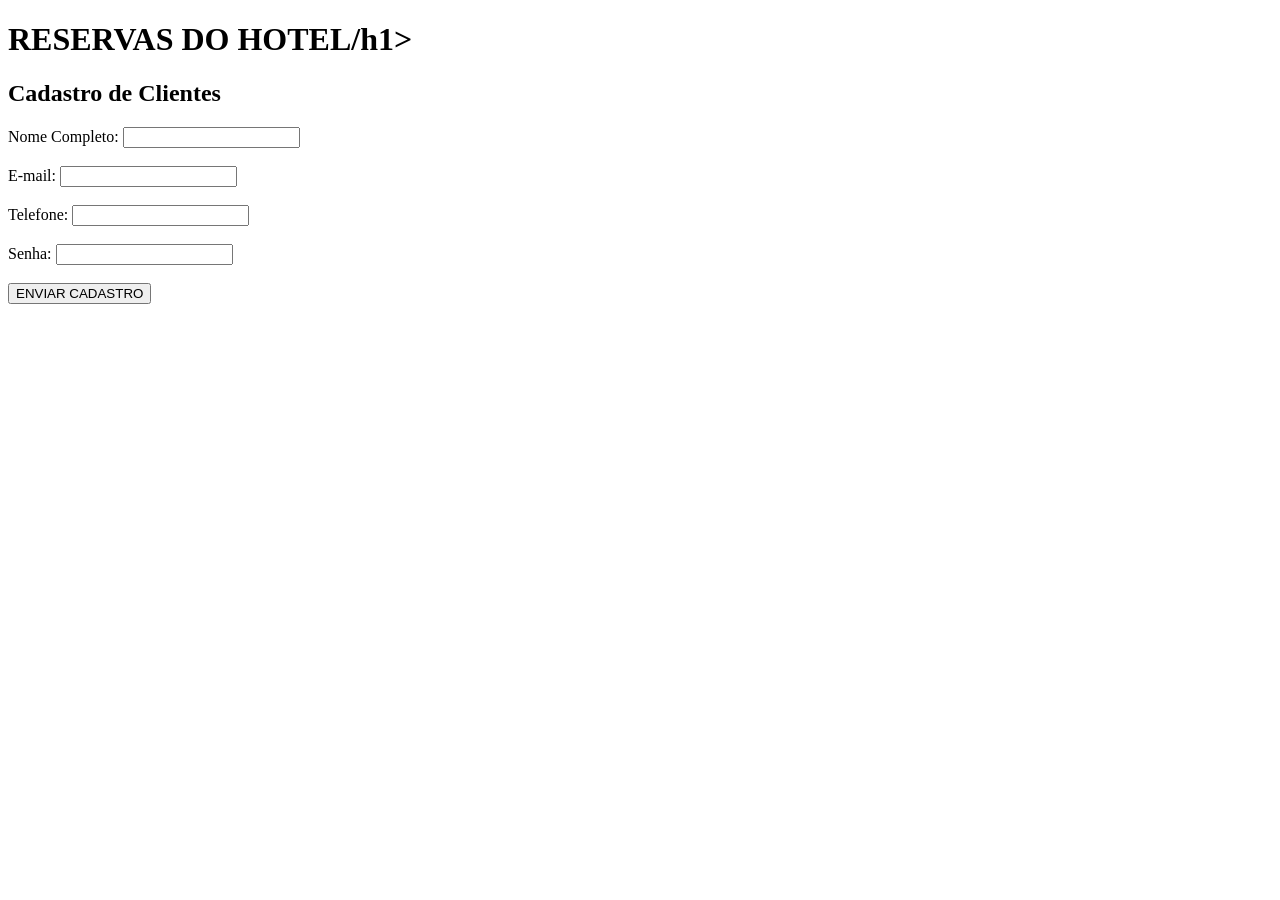
==== cadastro_cliente.html @ 5499211c "tela de login pronta" ====
<!DOCTYPE html>
<html lang="en">
<head>
    <meta charset="UTF-8">
    <meta name="viewport" content="width=device-width, initial-scale=1.0">
    <title>Cadastro de Clientes!</title>
    <link rel="stylesheet" href="style.css">
</head>
<body>
    <h1>RESERVAS DO HOTEL/h1>
    <h2>Cadastro de Clientes</h2>
    <form action="login.html" method="post">
        <label for="nome">Nome Completo:</label>
        <input type="text" name="nome" id="nome">
        <br><br>

        <label for="email">E-mail:</label>
        <input type="email" name="email" id="email">
        <br><br>

        <label for="telefone">Telefone:</label>
        <input type="number" name="telefone" id="telefone">
        <br><br>

        <label for="senha">Senha:</label>
        <input type="password" name="senha" id="senha">
        <br><br>

        <button>ENVIAR CADASTRO</button>
    </form>
</body>
</html>
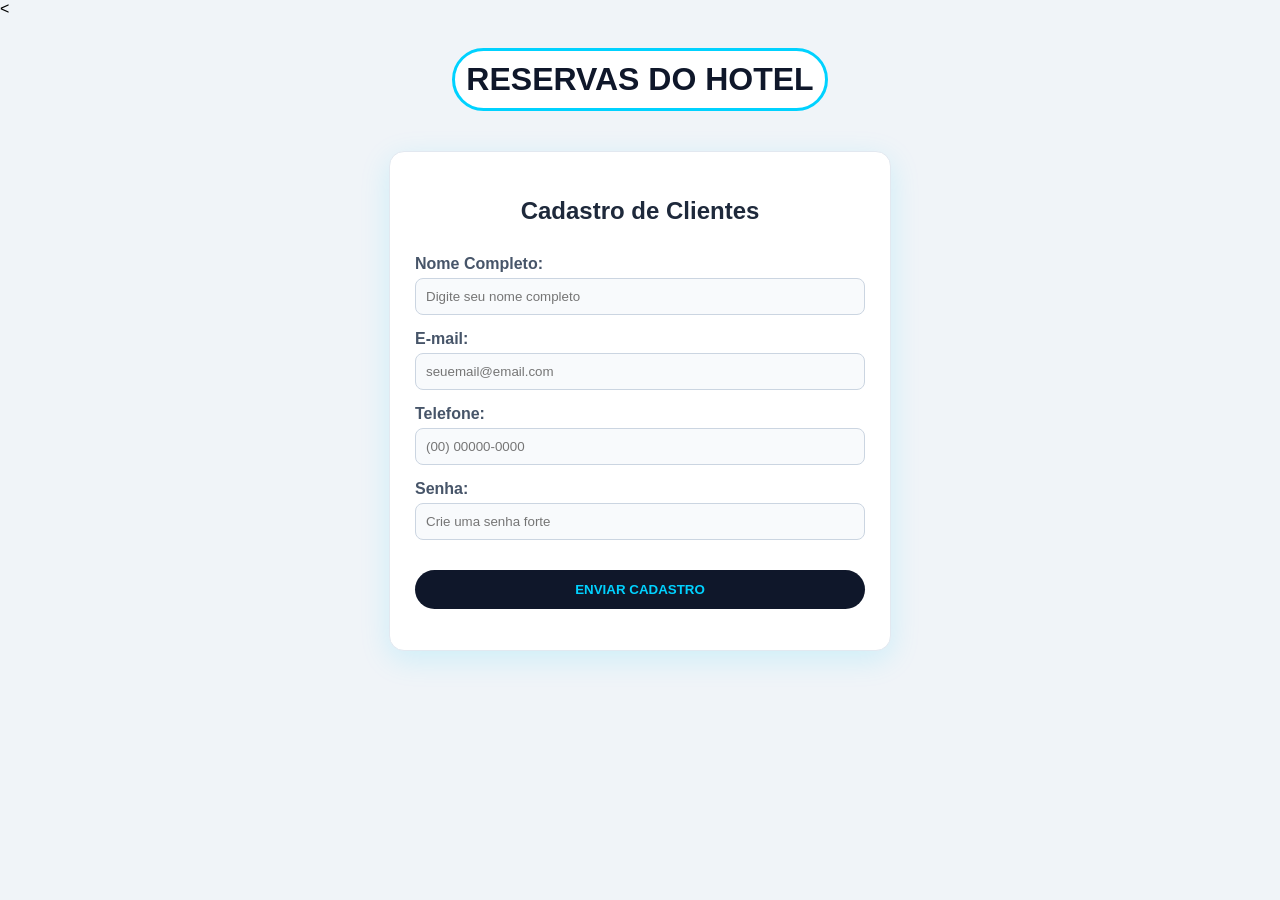
==== commit bfea8391: "Atividade 10\09" ====
--- a/cadastro_cliente.html
+++ b/cadastro_cliente.html
@@ -1,32 +1,123 @@
-<!DOCTYPE html>
-<html lang="en">
+<<!DOCTYPE html>
+<html lang="pt-BR">
 <head>
     <meta charset="UTF-8">
     <meta name="viewport" content="width=device-width, initial-scale=1.0">
     <title>Cadastro de Clientes!</title>
     <link rel="stylesheet" href="style.css">
+
+    <style>
+        body {
+            font-family: Arial, sans-serif;
+            /* Mesmo fundo cinza claro e limpo */
+            background-color: #f0f4f8; 
+            margin: 0;
+        }
+
+        .titulo_principal {
+            /* Título no mesmo padrão de caixa arredondada com borda ciano */
+            color: #0f172a;
+            background-color: white;
+            border: 3px solid #00d2ff;
+            border-radius: 50px;
+            width: 350px;
+            margin: 30px auto;
+            padding: 10px;
+            text-align: center;
+        }
+
+        .meio {
+            /* Caixa centralizada com efeito de sombra neon suave */
+            width: 450px;
+            margin: 40px auto;
+            padding: 25px;
+            background-color: white;
+            border: 1px solid #e2e8f0;
+            border-radius: 15px;
+            text-align: center;
+            box-shadow: 0 8px 30px rgba(0, 210, 255, 0.15);
+        }
+
+        .titulo_secundario {
+            color: #1e293b;
+            margin-bottom: 30px;
+        }
+
+        .form {
+            text-align: left;
+        }
+
+        .label {
+            color: #475569;
+            font-weight: bold;
+            display: block; /* Garante que o label fique acima do input */
+            margin-top: 15px;
+        }
+
+        .input {
+            width: 100%;
+            padding: 10px;
+            margin-top: 5px;
+            border: 1px solid #cbd5e1;
+            border-radius: 8px;
+            background-color: #f8fafc;
+            box-sizing: border-box;
+        }
+
+        .input:focus {
+            border: 2px solid #00d2ff;
+            outline: none;
+        }
+
+        .btn-enviar {
+            width: 100%;
+            padding: 12px;
+            margin-top: 30px;
+            border: none;
+            border-radius: 25px;
+            background-color: #0f172a;
+            color: #00d2ff;
+            font-weight: bold;
+            cursor: pointer;
+        }
+
+        .btn-enviar:hover {
+            background-color: #00d2ff;
+            color: #0f172a;
+        }
+    </style>
 </head>
 <body>
-    <h1>RESERVAS DO HOTEL/h1>
-    <h2>Cadastro de Clientes</h2>
-    <form action="login.html" method="post">
-        <label for="nome">Nome Completo:</label>
-        <input type="text" name="nome" id="nome">
-        <br><br>
 
-        <label for="email">E-mail:</label>
-        <input type="email" name="email" id="email">
-        <br><br>
+    <!-- Título principal com a nova classe -->
+    <h1 class="titulo_principal">RESERVAS DO HOTEL</h1>
 
-        <label for="telefone">Telefone:</label>
-        <input type="number" name="telefone" id="telefone">
-        <br><br>
+    <!-- Caixa container idêntica à tela de login -->
+    <div class="meio">
 
-        <label for="senha">Senha:</label>
-        <input type="password" name="senha" id="senha">
-        <br><br>
+        <h2 class="titulo_secundario">Cadastro de Clientes</h2>
 
-        <button>ENVIAR CADASTRO</button>
-    </form>
+        <!-- Formulário organizado com as mesmas classes do outro código -->
+        <form class="form" action="login.html" method="post">
+            
+            <label class="label" for="nome">Nome Completo:</label>
+            <input class="input" type="text" name="nome" id="nome" placeholder="Digite seu nome completo" required>
+
+            <label class="label" for="email">E-mail:</label>
+            <input class="input" type="email" name="email" id="email" placeholder="seuemail@email.com" required>
+
+            <label class="label" for="telefone">Telefone:</label>
+            <!-- Dica: usar "tel" em vez de "number" ajuda na validação e no teclado do celular -->
+            <input class="input" type="tel" name="telefone" id="telefone" placeholder="(00) 00000-0000" required>
+
+            <label class="label" for="senha">Senha:</label>
+            <input class="input" type="password" name="senha" id="senha" placeholder="Crie uma senha forte" required>
+
+            <button class="btn-enviar" type="submit">ENVIAR CADASTRO</button>
+            
+        </form>
+
+    </div>
+
 </body>
 </html>
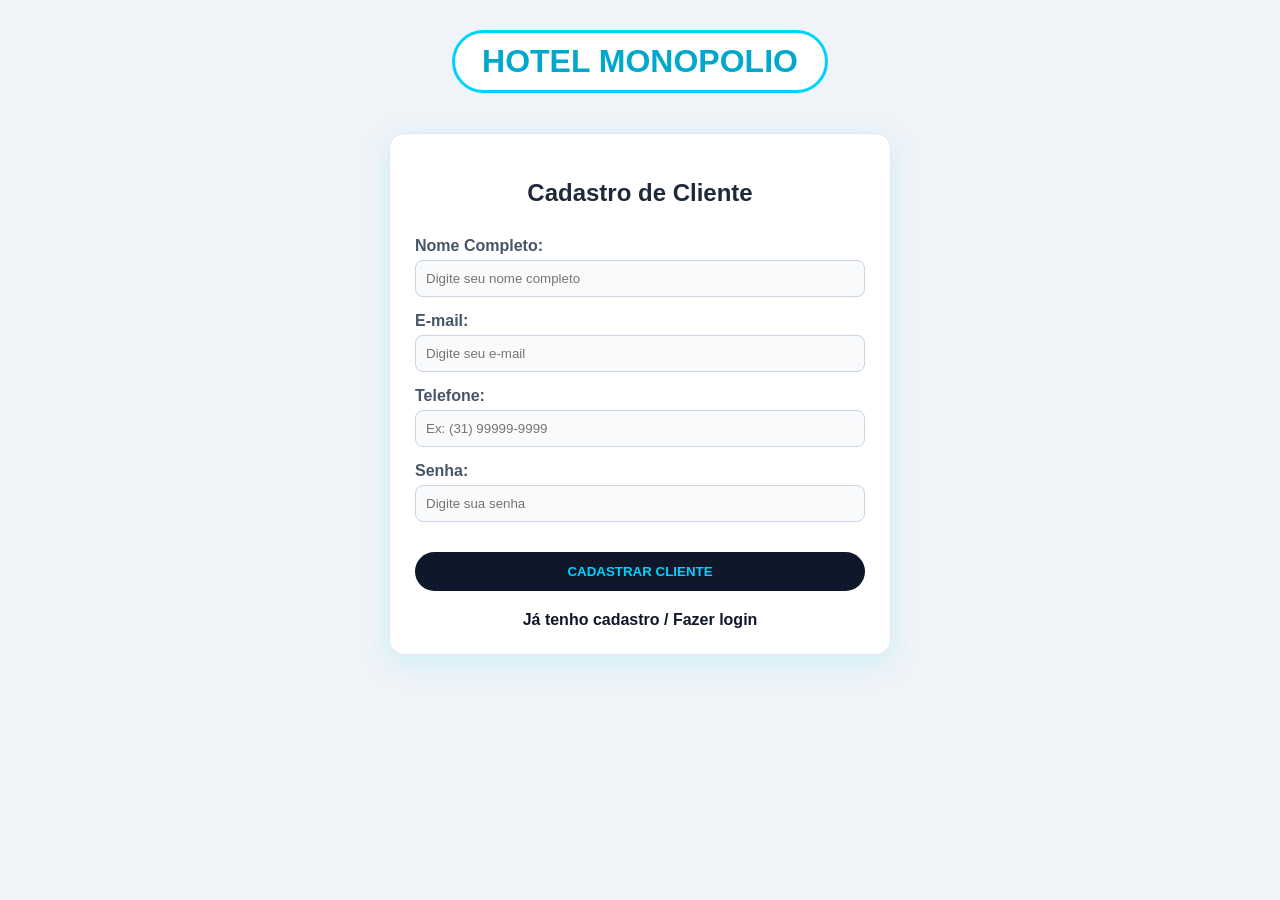
==== commit b4fa84a2: "Codigo de JÃO TODO COMPLETO SEM ERRO, ATUALIZADO EM 01/10/2026" ====
--- a/cadastro_cliente.html
+++ b/cadastro_cliente.html
@@ -1,21 +1,19 @@
-<<!DOCTYPE html>
+<!DOCTYPE html>
 <html lang="pt-BR">
 <head>
     <meta charset="UTF-8">
     <meta name="viewport" content="width=device-width, initial-scale=1.0">
-    <title>Cadastro de Clientes!</title>
-    <link rel="stylesheet" href="style.css">
+    <title>Cadastro de Cliente - Hotel Monopolio</title>
+    <link rel="stylesheet" href="css/estilo.css">
+    <style>
 
-    <style>
         body {
             font-family: Arial, sans-serif;
-            /* Mesmo fundo cinza claro e limpo */
-            background-color: #f0f4f8; 
+            background-color: #f0f4f8;
             margin: 0;
         }
 
         .titulo_principal {
-            /* Título no mesmo padrão de caixa arredondada com borda ciano */
             color: #0f172a;
             background-color: white;
             border: 3px solid #00d2ff;
@@ -27,7 +25,6 @@
         }
 
         .meio {
-            /* Caixa centralizada com efeito de sombra neon suave */
             width: 450px;
             margin: 40px auto;
             padding: 25px;
@@ -50,7 +47,7 @@
         .label {
             color: #475569;
             font-weight: bold;
-            display: block; /* Garante que o label fique acima do input */
+            display: block;
             margin-top: 15px;
         }
 
@@ -85,39 +82,35 @@
             background-color: #00d2ff;
             color: #0f172a;
         }
+
+        .links {
+            margin-top: 20px;
+            text-align: center;
+        }
+
     </style>
 </head>
 <body>
+    <h1 class="titulo_principal" style="color: #00a8cc; text-align: center;">HOTEL MONOPOLIO</h1>
 
-    <!-- Título principal com a nova classe -->
-    <h1 class="titulo_principal">RESERVAS DO HOTEL</h1>
-
-    <!-- Caixa container idêntica à tela de login -->
     <div class="meio">
-
-        <h2 class="titulo_secundario">Cadastro de Clientes</h2>
-
-        <!-- Formulário organizado com as mesmas classes do outro código -->
-        <form class="form" action="login.html" method="post">
-            
+        <h2 class="titulo_secundario">Cadastro de Cliente</h2>
+        <form class="form" action="salvar_cliente.php" method="POST">
             <label class="label" for="nome">Nome Completo:</label>
             <input class="input" type="text" name="nome" id="nome" placeholder="Digite seu nome completo" required>
 
             <label class="label" for="email">E-mail:</label>
-            <input class="input" type="email" name="email" id="email" placeholder="seuemail@email.com" required>
+            <input class="input" type="email" name="email" id="email" placeholder="Digite seu e-mail" required>
 
             <label class="label" for="telefone">Telefone:</label>
-            <!-- Dica: usar "tel" em vez de "number" ajuda na validação e no teclado do celular -->
-            <input class="input" type="tel" name="telefone" id="telefone" placeholder="(00) 00000-0000" required>
+            <input class="input" type="text" name="telefone" id="telefone" placeholder="Ex: (31) 99999-9999">
 
             <label class="label" for="senha">Senha:</label>
-            <input class="input" type="password" name="senha" id="senha" placeholder="Crie uma senha forte" required>
+            <input class="input" type="password" name="senha" id="senha" placeholder="Digite sua senha" required>
 
-            <button class="btn-enviar" type="submit">ENVIAR CADASTRO</button>
-            
+            <button class="btn-enviar" type="submit">CADASTRAR CLIENTE</button>
         </form>
-
+        <div class="links"><a href="login.html">Já tenho cadastro / Fazer login</a></div>
     </div>
-
 </body>
-</html>+</html>
--- a/css/estilo.css
+++ b/css/estilo.css
@@ -0,0 +1,38 @@
+body {
+    font-family: Arial, sans-serif;
+    background-color: #f0f4f8;
+    margin: 0;
+    color: #0f172a;
+}
+
+a {
+    color: #0f172a;
+    font-weight: bold;
+    text-decoration: none;
+}
+
+a:hover {
+    color: #00a8cc;
+}
+
+table {
+    width: 100%;
+    border-collapse: collapse;
+    margin-top: 20px;
+    background-color: white;
+}
+
+th, td {
+    padding: 12px;
+    border: 1px solid #e2e8f0;
+    text-align: center;
+}
+
+th {
+    background-color: #0f172a;
+    color: #00d2ff;
+}
+
+tr:nth-child(even) {
+    background-color: #f8fafc;
+}
